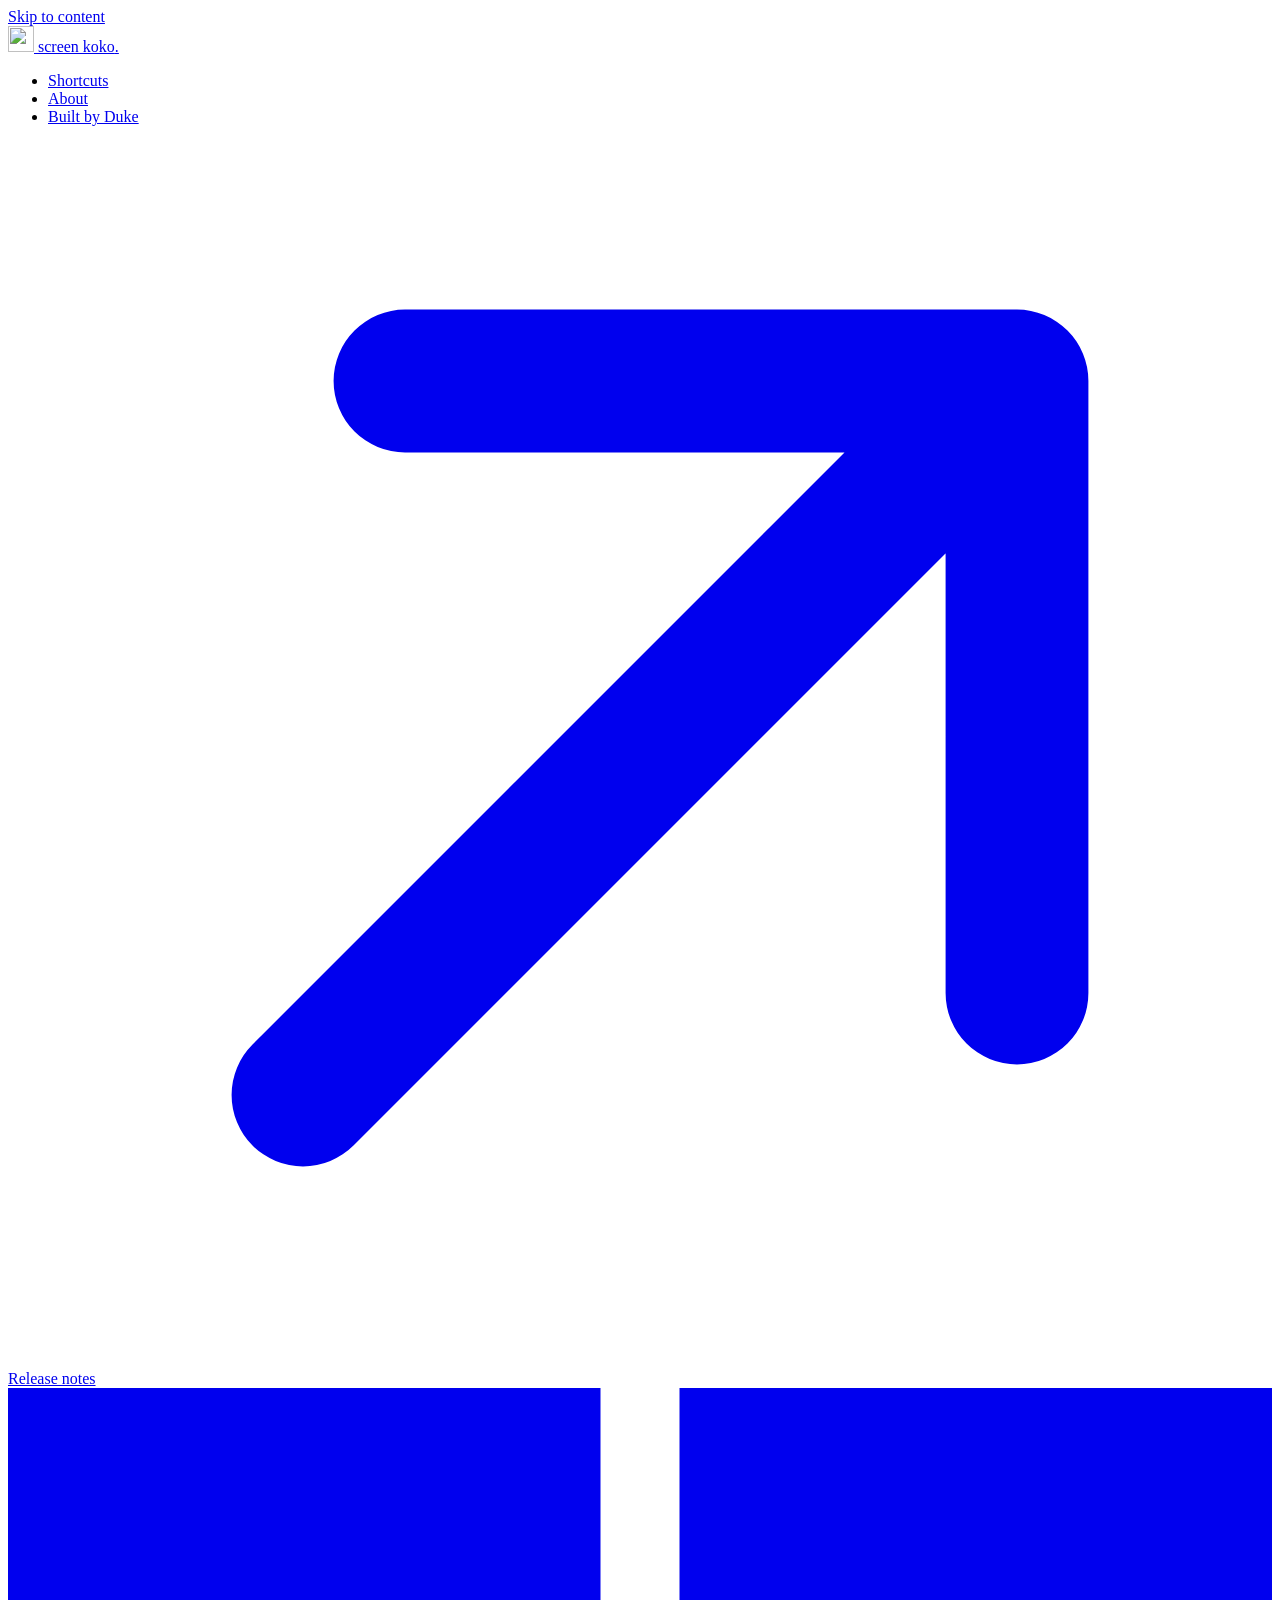
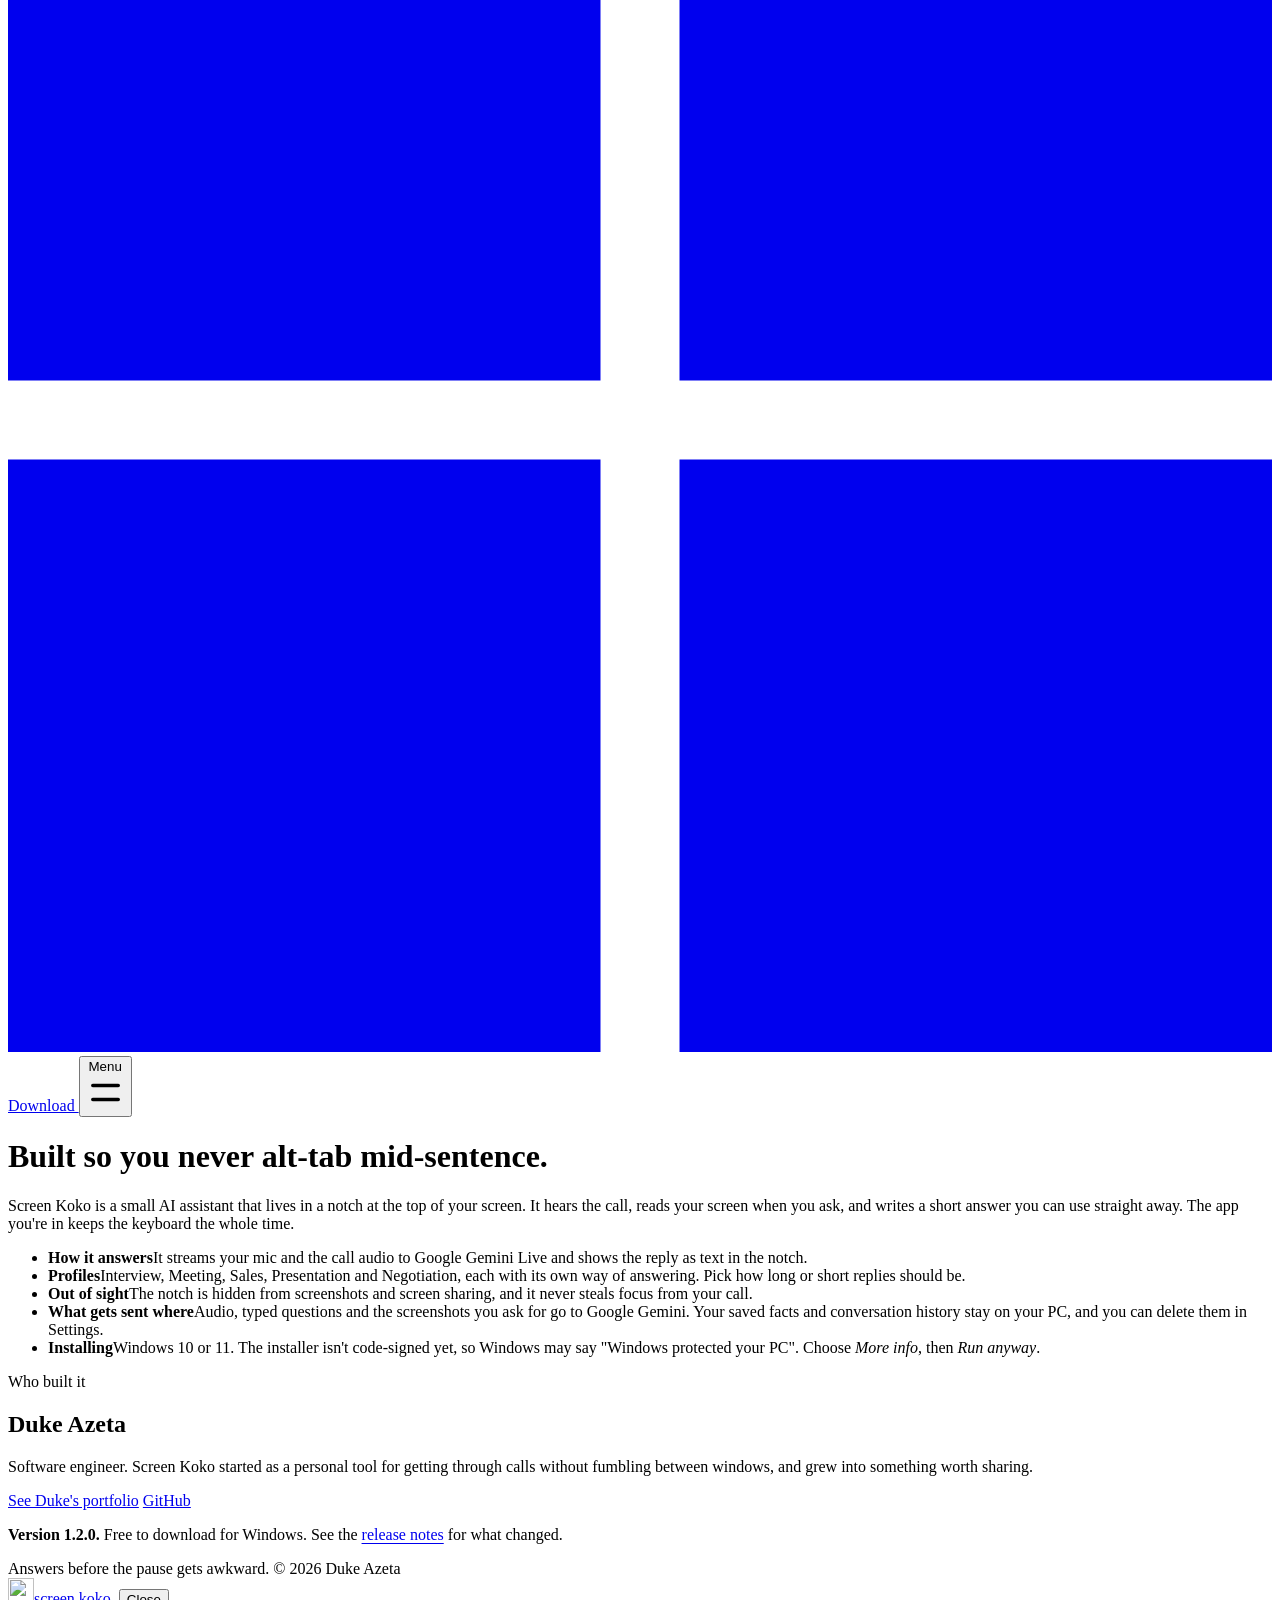
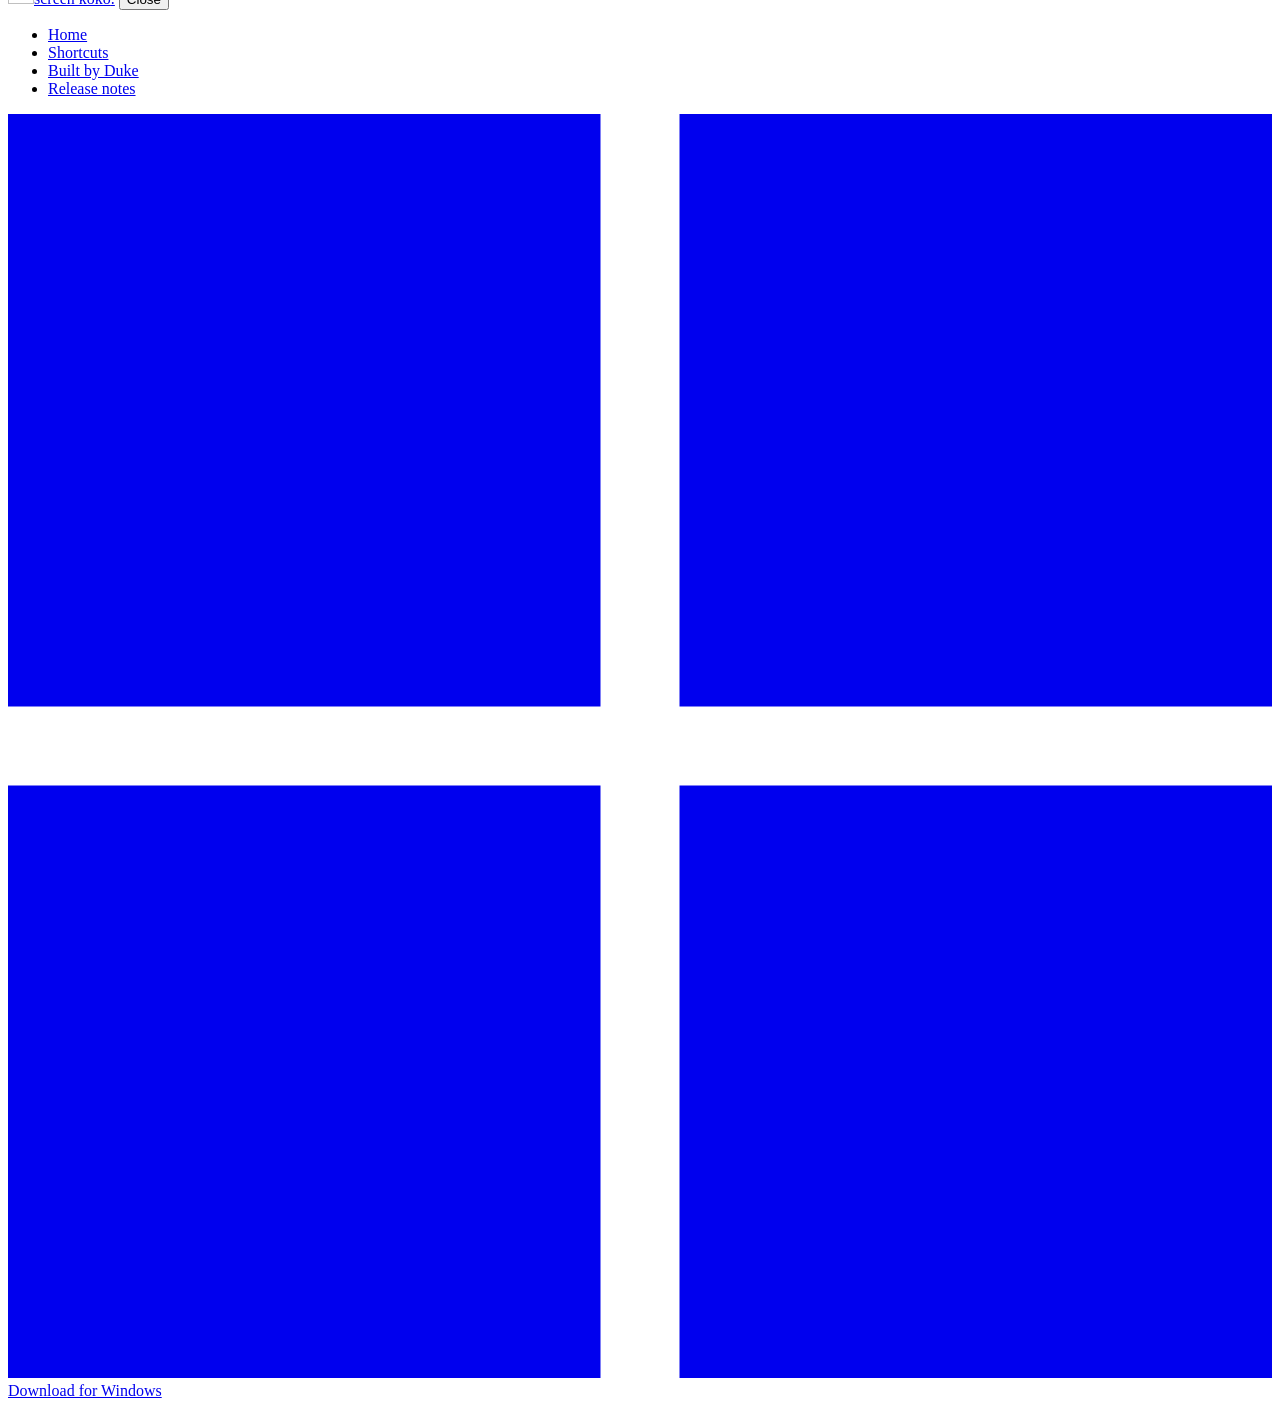
==== site/about.html @ 94ba4a4b "Add product website" ====
<!doctype html>
<html lang="en">
  <head>
    <meta charset="utf-8" />
    <meta name="viewport" content="width=device-width, initial-scale=1, viewport-fit=cover" />
    <title>About · Screen Koko</title>
    <meta name="description" content="What Screen Koko is, how it handles your data, how to install it, and who built it." />
    <meta name="theme-color" content="#faf9f7" />
    <link rel="icon" href="/img/icon.svg" type="image/svg+xml" />
    <link rel="apple-touch-icon" href="/img/apple-touch-icon.png" />
    <link rel="preload" href="/fonts/satoshi-medium.woff2" as="font" type="font/woff2" crossorigin />
    <link rel="stylesheet" href="/styles.css" />
  </head>
  <body>
    <a class="skip" href="#main">Skip to content</a>
    <header class="nav">
      <a class="brand" href="/" aria-label="Screen Koko home">
        <img src="/img/icon.svg" alt="" width="26" height="26" />
        <span>screen koko<span class="dot">.</span></span>
      </a>
      <nav aria-label="Main">
        <ul class="nav-links">
          <li><a href="/shortcuts">Shortcuts</a></li>
          <li><a href="/about" aria-current="page">About</a></li>
          <li>
            <a href="https://dukedev.space" target="_blank" rel="noopener">
              Built by Duke
              <svg class="ext" viewBox="0 0 12 12" aria-hidden="true"><path d="M3.5 2.5h6v6M9.5 2.5 2.5 9.5" fill="none" stroke="currentColor" stroke-width="1.4" stroke-linecap="round" stroke-linejoin="round" /></svg>
            </a>
          </li>
        </ul>
      </nav>
      <div class="nav-end">
        <a class="nav-text" href="https://github.com/Dukeazeta/screen-koko/releases/latest" target="_blank" rel="noopener">Release notes</a>
        <a class="btn btn-primary btn-sm" href="https://github.com/Dukeazeta/screen-koko/releases/latest/download/ScreenKoko-Setup.exe">
          <svg class="win-glyph" viewBox="0 0 16 16" aria-hidden="true"><path fill="currentColor" d="M0 0h7.5v7.5H0zM8.5 0H16v7.5H8.5zM0 8.5h7.5V16H0zM8.5 8.5H16V16H8.5z" /></svg>
          Download
        </a>
        <button class="menu-btn" type="button" data-menu-open aria-expanded="false" aria-controls="menu">
          Menu
          <svg viewBox="0 0 16 16" aria-hidden="true"><path d="M2.5 5h11M2.5 11h11" fill="none" stroke="currentColor" stroke-width="1.5" stroke-linecap="round" /></svg>
        </button>
      </div>
    </header>

    <main id="main" class="about">
      <div class="about-grid">
        <div>
          <h1>Built so you never alt&#8209;tab mid&#8209;sentence.</h1>
          <p class="about-lede">
            Screen Koko is a small AI assistant that lives in a notch at the top of your screen. It hears the call,
            reads your screen when you ask, and writes a short answer you can use straight away. The app you're in keeps
            the keyboard the whole time.
          </p>
          <ul class="facts">
            <li><b>How it answers</b><span>It streams your mic and the call audio to Google Gemini Live and shows the reply as text in the notch.</span></li>
            <li><b>Profiles</b><span>Interview, Meeting, Sales, Presentation and Negotiation, each with its own way of answering. Pick how long or short replies should be.</span></li>
            <li><b>Out of sight</b><span>The notch is hidden from screenshots and screen sharing, and it never steals focus from your call.</span></li>
            <li id="privacy"><b>What gets sent where</b><span>Audio, typed questions and the screenshots you ask for go to Google Gemini. Your saved facts and conversation history stay on your PC, and you can delete them in Settings.</span></li>
            <li id="install"><b>Installing</b><span>Windows 10 or 11. The installer isn't code-signed yet, so Windows may say "Windows protected your PC". Choose <em>More info</em>, then <em>Run anyway</em>.</span></li>
          </ul>
        </div>

        <aside class="maker" aria-labelledby="maker-title">
          <span class="maker-tag">Who built it</span>
          <h2 id="maker-title">Duke Azeta</h2>
          <p>
            Software engineer. Screen Koko started as a personal tool for getting through calls without fumbling between
            windows, and grew into something worth sharing.
          </p>
          <div class="hero-actions">
            <a class="btn btn-primary" href="https://dukedev.space" target="_blank" rel="noopener">See Duke's portfolio</a>
            <a class="btn btn-outline" href="https://github.com/Dukeazeta" target="_blank" rel="noopener">GitHub</a>
          </div>
          <p class="note"><b>Version 1.2.0.</b> Free to download for Windows. See the <a href="https://github.com/Dukeazeta/screen-koko/releases/latest" target="_blank" rel="noopener" style="text-decoration: underline; text-underline-offset: 3px">release notes</a> for what changed.</p>
        </aside>
      </div>
    </main>

    <footer class="mini-footer">
      <span>Answers before the pause gets awkward.</span>
      <span>© 2026 Duke Azeta</span>
    </footer>

    <div class="menu-sheet" id="menu" data-menu aria-hidden="true" role="dialog" aria-label="Menu">
      <div class="menu-sheet-head">
        <a class="brand" href="/"><img src="/img/icon.svg" alt="" width="26" height="26" /><span>screen koko<span class="dot">.</span></span></a>
        <button class="menu-btn" type="button" data-menu-close style="display: inline-flex">
          Close
          <svg viewBox="0 0 16 16" aria-hidden="true"><path d="M4 4l8 8M12 4l-8 8" fill="none" stroke="currentColor" stroke-width="1.5" stroke-linecap="round" /></svg>
        </button>
      </div>
      <ul>
        <li><a href="/">Home</a></li>
        <li><a href="/shortcuts">Shortcuts</a></li>
        <li><a href="https://dukedev.space" target="_blank" rel="noopener">Built by Duke</a></li>
        <li><a href="https://github.com/Dukeazeta/screen-koko/releases/latest" target="_blank" rel="noopener">Release notes</a></li>
      </ul>
      <a class="btn btn-primary btn-lg" href="https://github.com/Dukeazeta/screen-koko/releases/latest/download/ScreenKoko-Setup.exe">
        <svg class="win-glyph" viewBox="0 0 16 16" aria-hidden="true"><path fill="currentColor" d="M0 0h7.5v7.5H0zM8.5 0H16v7.5H8.5zM0 8.5h7.5V16H0zM8.5 8.5H16V16H8.5z" /></svg>
        Download for Windows
      </a>
    </div>

    <script src="/app.js" defer></script>
  </body>
</html>
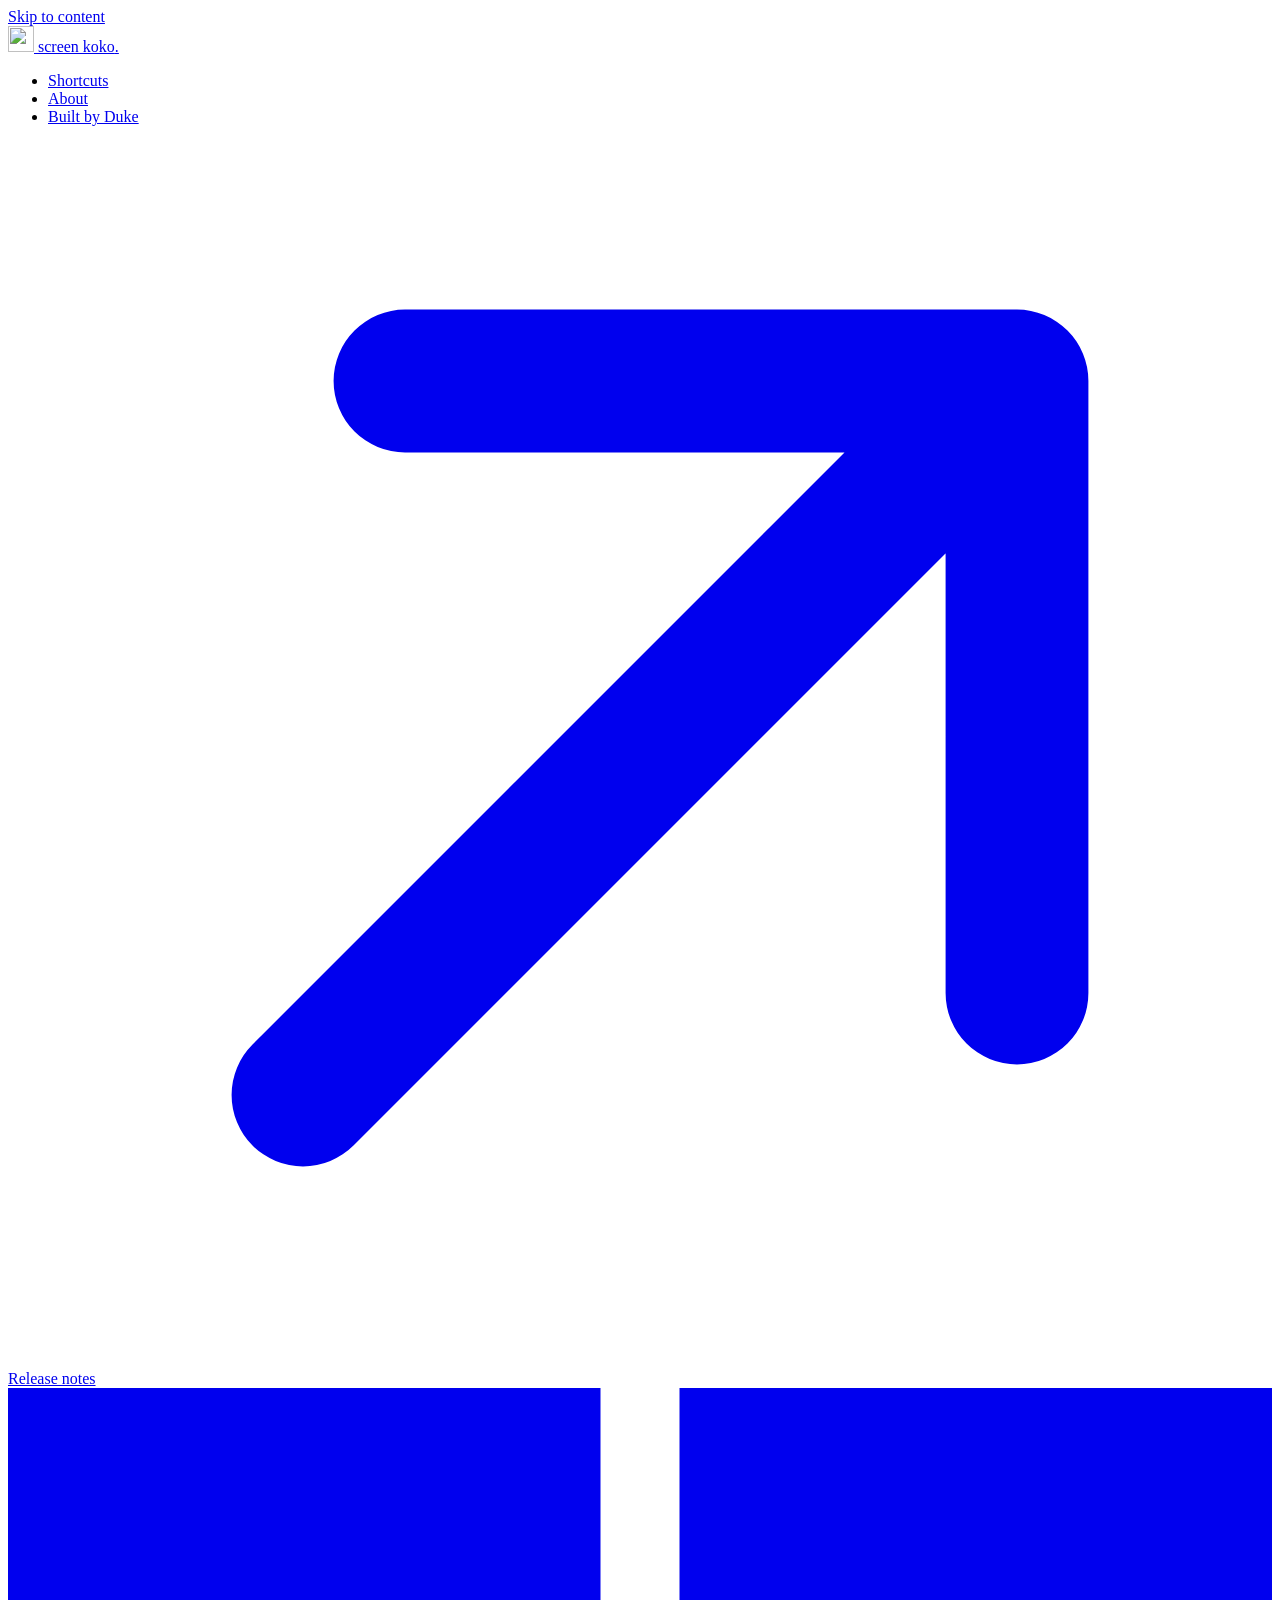
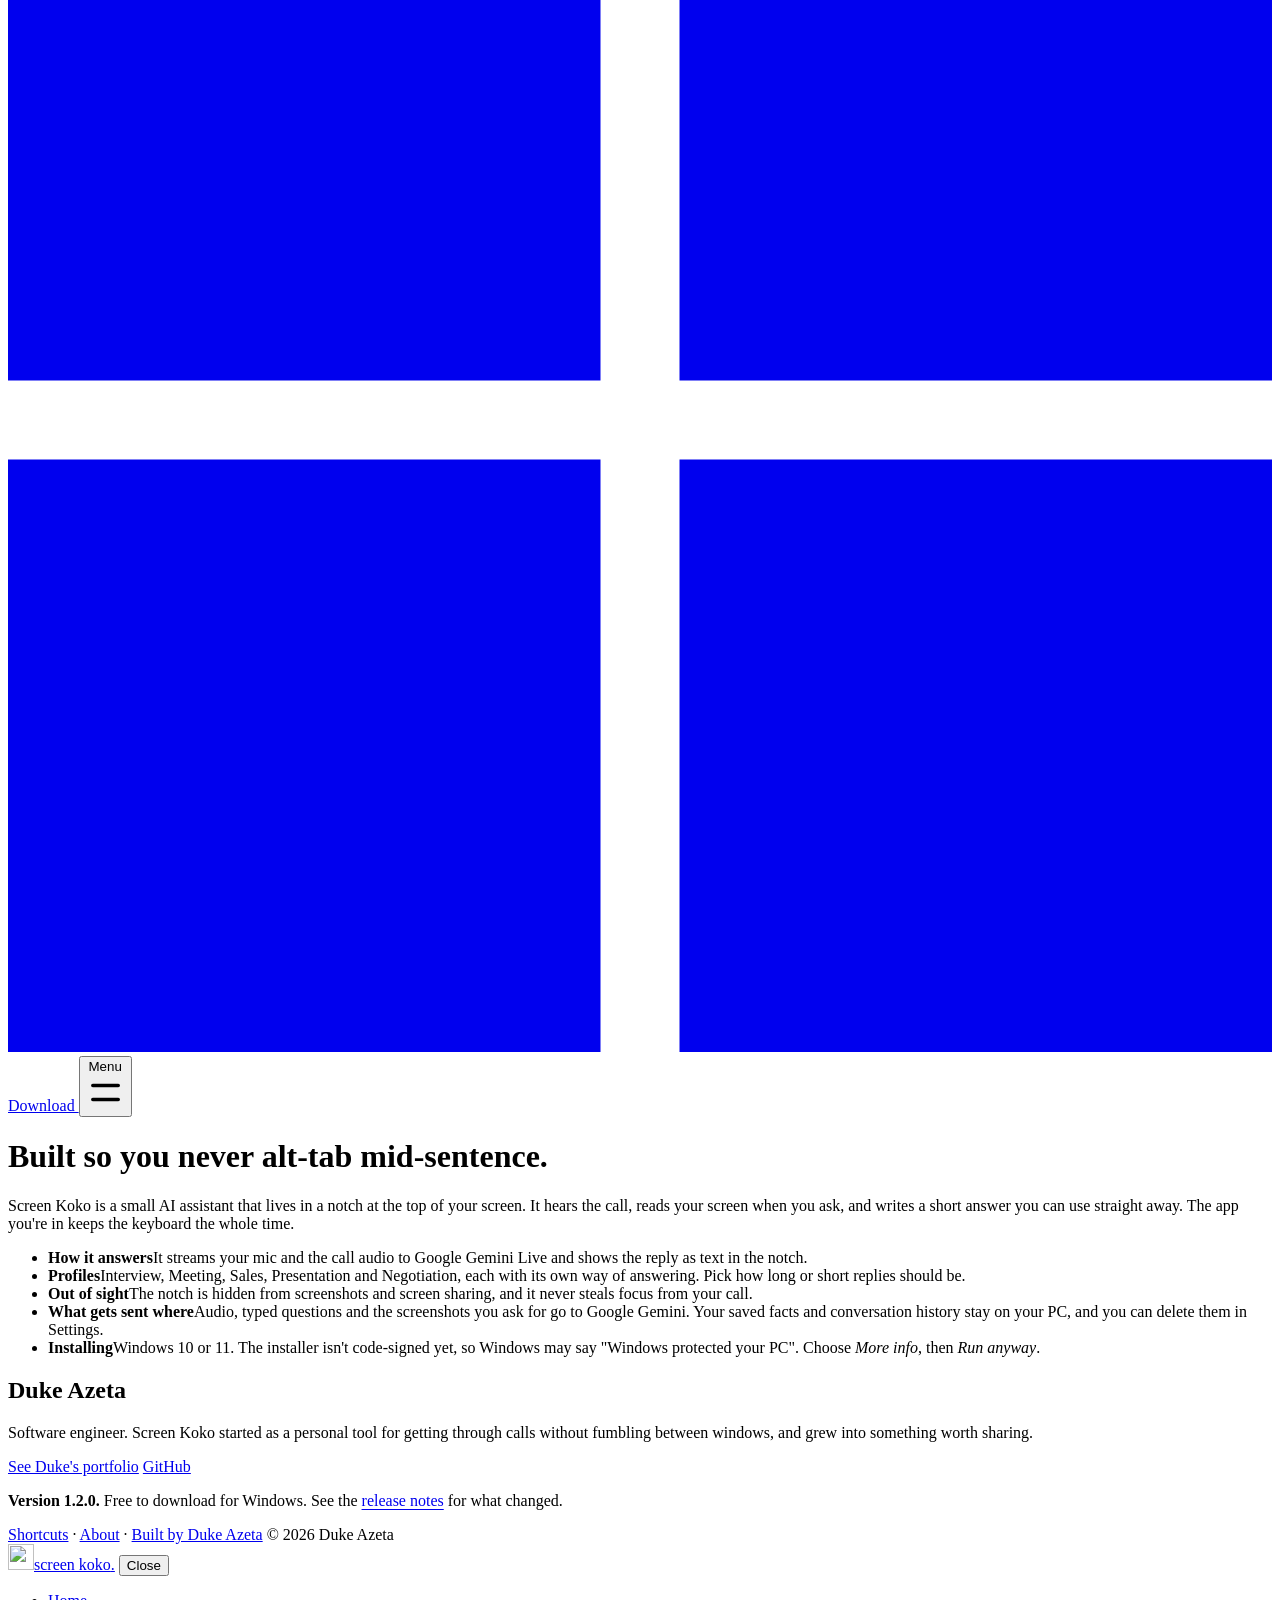
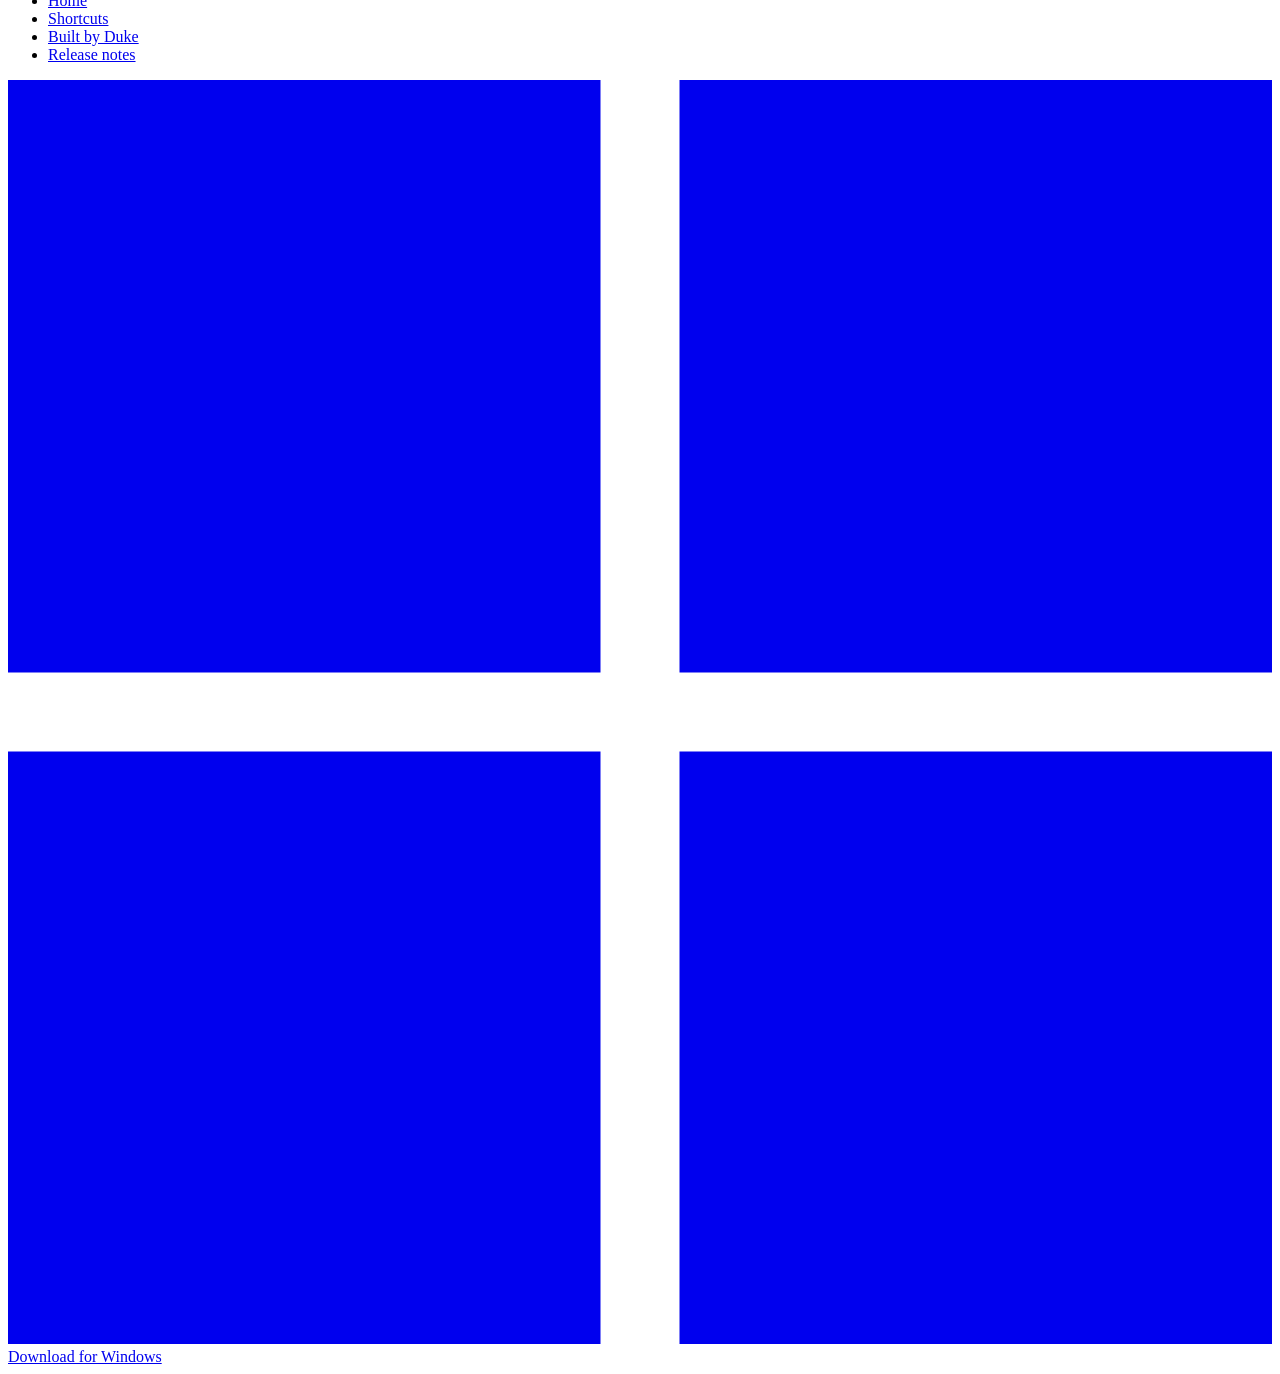
==== commit 54ffc572: "Site review fixes: legibility, short phones, contrast, about footer" ====
--- a/site/about.html
+++ b/site/about.html
@@ -62,7 +62,6 @@
         </div>
 
         <aside class="maker" aria-labelledby="maker-title">
-          <span class="maker-tag">Who built it</span>
           <h2 id="maker-title">Duke Azeta</h2>
           <p>
             Software engineer. Screen Koko started as a personal tool for getting through calls without fumbling between
@@ -78,7 +77,7 @@
     </main>
 
     <footer class="mini-footer">
-      <span>Answers before the pause gets awkward.</span>
+      <span><a href="/shortcuts">Shortcuts</a> · <a href="/about">About</a> · <a href="https://dukedev.space" target="_blank" rel="noopener">Built by Duke Azeta</a></span>
       <span>© 2026 Duke Azeta</span>
     </footer>
 
